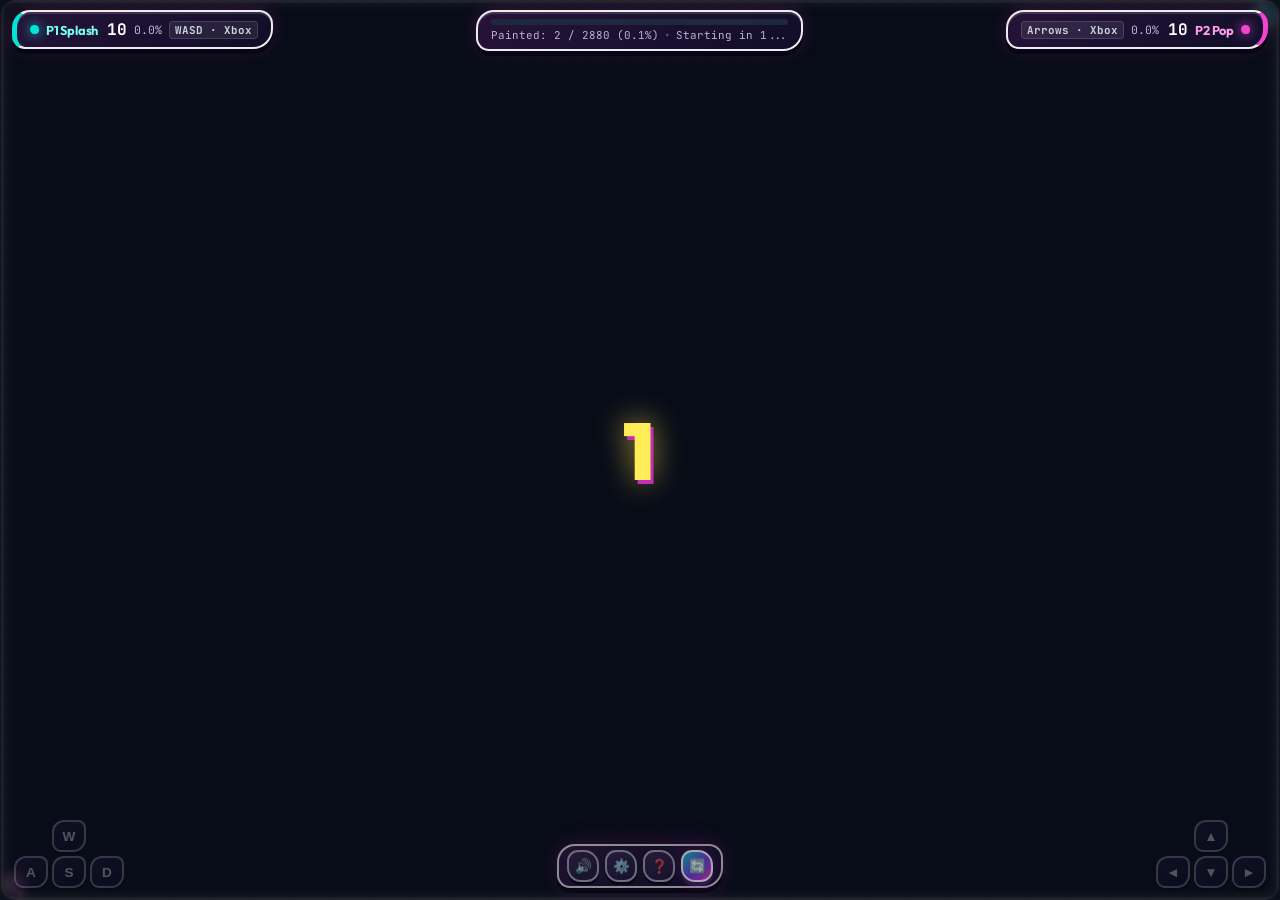
==== index.html @ 12e06cb4 "Add neon ink arcade art and Pages deployment" ====
<!DOCTYPE html>
<html lang="en">
<head>
  <meta charset="UTF-8">
  <meta name="viewport" content="width=device-width, initial-scale=1.0">
  <meta name="theme-color" content="#071226">
  <meta name="description" content="A neon-ink couch-versus arcade game. Claim the arena with glossy ink and tiny squid-like mascots.">
  <title>Territory Painter - Neon Ink Showdown</title>
  <link rel="stylesheet" href="style.css">
  <link rel="preconnect" href="https://fonts.googleapis.com">
  <link rel="preconnect" href="https://fonts.gstatic.com" crossorigin>
  <link href="https://fonts.googleapis.com/css2?family=Outfit:wght@400;600;700;800&family=JetBrains+Mono:wght@500;700&display=swap" rel="stylesheet">
</head>
<body class="fullscreen-mode">
  <!-- Minimal Floating Top HUD Layer -->
  <div class="hud-top-bar">
    <!-- Player 1 (Top Left) -->
    <div class="hud-pill p1-hud" id="cardP1">
      <div class="hud-identity">
        <span class="hud-dot p1-dot"></span>
        <strong class="hud-tag p1-tag">P1 Splash</strong>
        <span class="hud-score" id="scoreP1">10</span>
        <small class="hud-cov" id="coverageP1">0.1%</small>
        <span class="hud-keys-hint">WASD · Xbox</span>
      </div>
      <div class="effects-bar" id="effectsP1"></div>
    </div>

    <!-- Match Center Progress -->
    <div class="hud-pill center-hud">
      <div class="hud-progress-wrap">
        <div id="barP1" class="progress-fill p1-fill" style="width: 50%;"></div>
        <div id="barP2" class="progress-fill p2-fill" style="width: 50%;"></div>
      </div>
      <div class="hud-meta-row">
        <span id="unclaimedText">Painted: 2 (0.1%)</span>
        <span class="hud-dot-sep">•</span>
        <span id="gameStatusText">Battle</span>
      </div>
    </div>

    <!-- Player 2 (Top Right) -->
    <div class="hud-pill p2-hud" id="cardP2">
      <div class="hud-identity">
        <span class="hud-keys-hint">Arrows · Xbox</span>
        <small class="hud-cov" id="coverageP2">0.1%</small>
        <span class="hud-score" id="scoreP2">10</span>
        <strong class="hud-tag p2-tag">P2 Pop</strong>
        <span class="hud-dot p2-dot"></span>
      </div>
      <div class="effects-bar" id="effectsP2"></div>
    </div>
  </div>

  <!-- Minimal Floating Quick Action Icons -->
  <aside class="floating-actions">
    <button id="soundToggleBtn" class="floating-btn" title="Toggle Sound (M)">
      <span id="soundIcon">🔊</span>
    </button>
    <button id="settingsBtn" class="floating-btn" title="Settings (Grid, Speed)">
      <span>⚙️</span>
    </button>
    <button id="howToPlayBtn" class="floating-btn" title="Game Rules">
      <span>❓</span>
    </button>
    <button id="resetGameBtn" class="floating-btn primary-btn" title="Restart Match (R)">
      <span>🔄</span>
    </button>
  </aside>

  <!-- Maximum Area Game Canvas Arena -->
  <main class="arena-viewport" id="arenaViewport">
    <canvas id="gameCanvas"></canvas>
    <div id="arenaOverlay" class="arena-overlay hidden">
      <div class="countdown-text" id="countdownText">READY</div>
    </div>
  </main>

  <!-- Floating Minimal Touch D-Pads (Bottom Corners) -->
  <div class="touch-overlay">
    <!-- P1 Bottom Left D-Pad -->
    <div class="floating-dpad p1-float-dpad">
      <div class="dpad-grid">
        <div></div>
        <button class="dpad-btn" data-player="1" data-dir="up">W</button>
        <div></div>
        <button class="dpad-btn" data-player="1" data-dir="left">A</button>
        <button class="dpad-btn" data-player="1" data-dir="down">S</button>
        <button class="dpad-btn" data-player="1" data-dir="right">D</button>
      </div>
    </div>

    <!-- P2 Bottom Right D-Pad -->
    <div class="floating-dpad p2-float-dpad">
      <div class="dpad-grid">
        <div></div>
        <button class="dpad-btn" data-player="2" data-dir="up">▲</button>
        <div></div>
        <button class="dpad-btn" data-player="2" data-dir="left">◄</button>
        <button class="dpad-btn" data-player="2" data-dir="down">▼</button>
        <button class="dpad-btn" data-player="2" data-dir="right">►</button>
      </div>
    </div>
  </div>

  <!-- Hidden elements for internal tracking -->
  <div style="display: none;">
    <span id="tilesP1">1</span>
    <span id="tilesP2">1</span>
  </div>

  <!-- Settings Modal -->
  <div id="settingsModal" class="modal-backdrop hidden">
    <div class="modal-card compact-card">
      <h3>Game Settings</h3>
      <div class="settings-form">
        <div class="setting-row">
          <label for="gridSizeSelect">Arena Size:</label>
          <select id="gridSizeSelect">
            <option value="auto" selected>Maximize Screen (Full Viewport)</option>
            <option value="20">Compact (20 × 20)</option>
            <option value="30">Standard (30 × 30)</option>
            <option value="40">Huge (40 × 40)</option>
            <option value="50">Colossal (50 × 50)</option>
          </select>
        </div>
        <div class="setting-row">
          <label for="speedSelect">Speed Pace:</label>
          <select id="speedSelect">
            <option value="130">Relaxed</option>
            <option value="90" selected>Normal</option>
            <option value="65">Fast</option>
            <option value="45">Turbo</option>
          </select>
        </div>
        <div class="setting-row">
          <label for="touchToggleSelect">Touch D-Pads:</label>
          <select id="touchToggleSelect">
            <option value="auto" selected>Auto (Faint overlay)</option>
            <option value="hide">Hide (Keyboard only)</option>
            <option value="show">Always Visible</option>
          </select>
        </div>
      </div>
      <button id="closeSettingsBtn" class="action-btn primary">Apply & Close</button>
    </div>
  </div>

  <!-- Game Over Modal -->
  <div id="gameOverModal" class="modal-backdrop hidden">
    <div class="modal-card">
      <div class="winner-trophy" id="winnerTrophy">🏆</div>
      <h2 id="winnerTitle" class="winner-title">PLAYER 1 WINS!</h2>
      <p id="winnerSubtitle" class="winner-subtitle">Victory by superior territory domination!</p>

      <div class="final-stats-table">
        <div class="final-row p1-result">
          <div class="result-player">
            <span class="color-badge p1-bg"></span>
            <strong>Player 1 (Blue)</strong>
          </div>
          <div class="result-numbers">
            <span id="finalScoreP1">0 pts</span>
            <small id="finalCoverageP1">(0% tiles)</small>
          </div>
        </div>

        <div class="final-row p2-result">
          <div class="result-player">
            <span class="color-badge p2-bg"></span>
            <strong>Player 2 (Purple)</strong>
          </div>
          <div class="result-numbers">
            <span id="finalScoreP2">0 pts</span>
            <small id="finalCoverageP2">(0% tiles)</small>
          </div>
        </div>
      </div>

      <div class="modal-actions">
        <button id="modalRestartBtn" class="action-btn primary large-btn">Play Again (R)</button>
      </div>
    </div>
  </div>

  <!-- How to Play Modal -->
  <div id="rulesModal" class="modal-backdrop hidden">
    <div class="modal-card rules-card">
      <h2>How to Play</h2>
      <ul class="rules-list">
        <li>
          <strong>Ink crew:</strong> Two tiny, squid-like ink mascots.
          <br>• <span class="text-blue">Player 1 (Light Blue)</span> starts at <strong>Top-Right</strong>.
          <br>• <span class="text-purple">Player 2 (Light Purple)</span> starts at <strong>Bottom-Left</strong>.
        </li>
        <li>
          <strong>Controls:</strong> P1: <kbd>W</kbd><kbd>A</kbd><kbd>S</kbd><kbd>D</kbd> • P2: <kbd>▲</kbd><kbd>▼</kbd><kbd>◄</kbd><kbd>►</kbd>.
          <br><em>Hold to paint continuously. Xbox: left stick or D-pad; Menu opens settings, View restarts.</em>
        </li>
        <li>
          <strong>Points:</strong> +10 points per new square painted!
        </li>
        <li>
          <strong>Rules:</strong> You <strong>cannot cross or step onto the opponent's painted path</strong> unless powered up.
        </li>
        <li>
          <strong>✨ Arcade Pickups:</strong>
          <br>• 🍟 🍔 🍩 <strong>Junk food:</strong> Slows you for 5, 10, or 15 seconds.
          <br>• 🍎 🫐 🥗 <strong>Good food:</strong> Speeds you up for 5, 10, or 15 seconds.
          <br>• 👟 🛹 <strong>Shoes / skateboard:</strong> Big speed boosts for 8 or 15 seconds.
          <br>• 🍏 <strong>Golden Apple:</strong> Breach and steal territory for 15 seconds.
          <br>• ❄ <strong>Snowflake:</strong> Freezes your opponent for 5 seconds.
          <br>Items stay visible longer on larger arenas.
        </li>
      </ul>
      <button id="closeRulesBtn" class="action-btn primary">Got it!</button>
    </div>
  </div>

  <script src="game.js"></script>
</body>
</html>
---- style.css ----
:root {
  --bg-color: #050b1c;
  --panel-bg: rgba(9, 19, 43, 0.9);
  --panel-border: rgba(125, 211, 252, 0.22);
  --text-main: #f8fafc;
  --text-muted: #94a3b8;

  /* Player 1 Colors: Light Blue */
  --p1-light: #7dd3fc;
  --p1-main: #38bdf8;
  --p1-dark: #0284c7;
  --p1-glow: rgba(56, 189, 248, 0.35);

  /* Player 2 Colors: Light Purple */
  --p2-light: #d8b4fe;
  --p2-main: #c084fc;
  --p2-dark: #9333ea;
  --p2-glow: rgba(192, 132, 252, 0.35);

  --accent-gold: #facc15;
  --radius-pill: 24px;
}

* {
  box-sizing: border-box;
  margin: 0;
  padding: 0;
  user-select: none;
  -webkit-user-select: none;
}

body.fullscreen-mode {
  font-family: 'Outfit', sans-serif;
  background-color: var(--bg-color);
  background-image:
    radial-gradient(ellipse at 18% 12%, rgba(34, 211, 238, 0.18) 0%, transparent 38%),
    radial-gradient(ellipse at 88% 88%, rgba(168, 85, 247, 0.18) 0%, transparent 42%),
    linear-gradient(145deg, #071226 0%, #101334 52%, #080c1d 100%);
  color: var(--text-main);
  width: 100vw;
  height: 100vh;
  overflow: hidden;
  position: relative;
  display: flex;
  align-items: center;
  justify-content: center;
}

/* Max Area Canvas Viewport */
.arena-viewport {
  position: absolute;
  inset: 0;
  display: flex;
  align-items: center;
  justify-content: center;
  z-index: 1;
}

#gameCanvas {
  display: block;
  background-color: #0b1630;
  border: 2px solid rgba(125, 211, 252, 0.25);
  border-radius: 10px;
  box-shadow: 0 0 0 5px rgba(7, 18, 38, 0.65), 0 0 45px rgba(34, 211, 238, 0.16), 0 25px 80px rgba(0, 0, 0, 0.65);
  image-rendering: pixelated;
  max-width: 100vw;
  max-height: 100vh;
}

/* Minimal Floating Top HUD Layer */
.hud-top-bar {
  position: fixed;
  top: 10px;
  left: 12px;
  right: 12px;
  display: flex;
  justify-content: space-between;
  align-items: flex-start;
  pointer-events: none;
  z-index: 40;
  gap: 8px;
}

.hud-pill {
  pointer-events: auto;
  background: var(--panel-bg);
  backdrop-filter: blur(12px);
  border: 1px solid var(--panel-border);
  border-radius: 14px;
  padding: 7px 13px;
  box-shadow: 0 8px 28px rgba(0, 0, 0, 0.42), inset 0 1px rgba(255, 255, 255, 0.08);
  display: flex;
  flex-direction: column;
  transition: transform 0.2s, box-shadow 0.2s;
}

.hud-pill:hover {
  transform: translateY(-1px);
  box-shadow: 0 6px 22px rgba(0, 0, 0, 0.6);
}

.p1-hud {
  border-left: 3px solid var(--p1-main);
}

.p2-hud {
  border-right: 3px solid var(--p2-main);
}

.hud-identity {
  display: flex;
  align-items: center;
  gap: 7px;
}

.hud-dot {
  width: 9px;
  height: 9px;
  border-radius: 2px;
  display: inline-block;
}

.p1-dot {
  background: var(--p1-light);
  box-shadow: 0 0 8px var(--p1-main);
}

.p2-dot {
  background: var(--p2-light);
  box-shadow: 0 0 8px var(--p2-main);
}

.hud-tag {
  font-size: 0.8rem;
  font-weight: 700;
  letter-spacing: -0.2px;
}

.p1-tag {
  color: var(--p1-light);
}

.p2-tag {
  color: var(--p2-light);
}

.hud-score {
  font-family: 'JetBrains Mono', monospace;
  font-size: 1rem;
  font-weight: 700;
  color: #fff;
  margin-left: 2px;
}

.hud-cov {
  font-size: 0.72rem;
  color: var(--text-muted);
  font-family: 'JetBrains Mono', monospace;
}

.hud-keys-hint {
  font-family: 'JetBrains Mono', monospace;
  font-size: 0.68rem;
  font-weight: 700;
  background: rgba(255, 255, 255, 0.08);
  border: 1px solid rgba(255, 255, 255, 0.14);
  padding: 1px 5px;
  border-radius: 4px;
  color: #cbd5e1;
}

/* Center Match Progress */
.center-hud {
  align-items: center;
  min-width: 170px;
}

.hud-progress-wrap {
  width: 100%;
  height: 6px;
  background: #1e293b;
  border-radius: 4px;
  overflow: hidden;
  display: flex;
}

.progress-fill {
  height: 100%;
  transition: width 0.25s ease;
}

.p1-fill {
  background: linear-gradient(90deg, #0284c7, var(--p1-light));
}

.p2-fill {
  background: linear-gradient(90deg, var(--p2-light), #9333ea);
}

.hud-meta-row {
  display: flex;
  align-items: center;
  gap: 5px;
  font-size: 0.68rem;
  color: var(--text-muted);
  margin-top: 3px;
  font-family: 'JetBrains Mono', monospace;
}

.hud-dot-sep {
  opacity: 0.4;
}

/* Effects & Buffs Bar */
.effects-bar {
  display: flex;
  flex-wrap: wrap;
  gap: 4px;
  margin-top: 3px;
}

.effects-bar:empty {
  display: none;
}

.effect-pill {
  display: inline-flex;
  align-items: center;
  gap: 3px;
  padding: 1px 6px;
  border-radius: 10px;
  font-family: 'JetBrains Mono', monospace;
  font-size: 0.65rem;
  font-weight: 700;
  animation: popIn 0.2s cubic-bezier(0.175, 0.885, 0.32, 1.275);
}

.effect-speed {
  background: rgba(16, 185, 129, 0.2);
  border: 1px solid rgba(16, 185, 129, 0.5);
  color: #6ee7b7;
  box-shadow: 0 0 8px rgba(16, 185, 129, 0.25);
}

.effect-slow {
  background: rgba(239, 68, 68, 0.2);
  border: 1px solid rgba(239, 68, 68, 0.5);
  color: #fca5a5;
  box-shadow: 0 0 8px rgba(239, 68, 68, 0.25);
}

.effect-apple {
  background: rgba(250, 204, 21, 0.25);
  border: 1px solid rgba(250, 204, 21, 0.7);
  color: #fef08a;
  box-shadow: 0 0 12px rgba(250, 204, 21, 0.5);
  animation: popIn 0.2s, goldPulse 1.2s infinite alternate;
}

@keyframes goldPulse {
  0% { box-shadow: 0 0 4px rgba(250, 204, 21, 0.3); }
  100% { box-shadow: 0 0 14px rgba(250, 204, 21, 0.7); }
}

@keyframes popIn {
  from { transform: scale(0.6); opacity: 0; }
  to { transform: scale(1); opacity: 1; }
}

/* Minimal Floating Quick Action Icons (Bottom Center) */
.floating-actions {
  position: fixed;
  bottom: 12px;
  left: 50%;
  transform: translateX(-50%);
  display: flex;
  gap: 6px;
  background: rgba(9, 19, 43, 0.88);
  backdrop-filter: blur(12px);
  padding: 4px 8px;
  border-radius: 16px;
  border: 1px solid var(--panel-border);
  box-shadow: 0 6px 20px rgba(0, 0, 0, 0.5);
  z-index: 45;
  opacity: 0.65;
  transition: opacity 0.2s, transform 0.2s;
}

.floating-actions:hover {
  opacity: 1;
  transform: translateX(-50%) translateY(-1px);
}

.floating-btn {
  background: rgba(255, 255, 255, 0.08);
  border: 1px solid rgba(255, 255, 255, 0.12);
  color: #fff;
  width: 32px;
  height: 32px;
  border-radius: 50%;
  display: flex;
  align-items: center;
  justify-content: center;
  font-size: 0.85rem;
  cursor: pointer;
  transition: all 0.15s;
}

.floating-btn:hover {
  background: rgba(255, 255, 255, 0.2);
  transform: scale(1.08);
}

.floating-btn.primary-btn {
  background: linear-gradient(135deg, #2563eb, #3b82f6);
  border-color: rgba(96, 165, 250, 0.5);
  box-shadow: 0 2px 8px rgba(37, 99, 235, 0.4);
}

/* Floating Minimal Touch D-Pads */
.touch-overlay {
  position: fixed;
  inset: 0;
  pointer-events: none;
  z-index: 35;
}

.floating-dpad {
  position: absolute;
  bottom: 12px;
  pointer-events: auto;
  opacity: 0.3;
  transition: opacity 0.2s;
}

.floating-dpad:hover,
.floating-dpad:focus-within {
  opacity: 0.85;
}

.floating-dpad.hidden-touch {
  display: none !important;
}

.floating-dpad.always-show {
  opacity: 0.85 !important;
}

.p1-float-dpad {
  left: 14px;
}

.p2-float-dpad {
  right: 14px;
}

.dpad-grid {
  display: grid;
  grid-template-columns: repeat(3, 34px);
  grid-template-rows: repeat(2, 32px);
  gap: 4px;
}

.dpad-btn {
  background: rgba(15, 23, 42, 0.8);
  border: 1px solid rgba(255, 255, 255, 0.18);
  backdrop-filter: blur(8px);
  border-radius: 6px;
  color: #fff;
  font-weight: 700;
  font-size: 0.85rem;
  display: flex;
  align-items: center;
  justify-content: center;
  cursor: pointer;
  transition: transform 0.08s, background-color 0.08s;
  box-shadow: 0 2px 5px rgba(0, 0, 0, 0.3);
}

.p1-float-dpad .dpad-btn:active {
  background: var(--p1-main);
  color: #070a13;
  transform: scale(0.92);
}

.p2-float-dpad .dpad-btn:active {
  background: var(--p2-main);
  color: #070a13;
  transform: scale(0.92);
}

/* Countdown Overlay */
.arena-overlay {
  position: absolute;
  inset: 0;
  display: flex;
  align-items: center;
  justify-content: center;
  background: rgba(7, 10, 19, 0.82);
  backdrop-filter: blur(5px);
  z-index: 60;
  transition: opacity 0.3s;
}

.arena-overlay.hidden {
  display: none;
}

.countdown-text {
  font-size: 5rem;
  font-weight: 900;
  letter-spacing: 2px;
  color: var(--accent-gold);
  text-shadow: 0 0 35px rgba(250, 204, 21, 0.8);
  user-select: none;
}

.countdown-text.pop {
  animation: countdownPop 0.45s cubic-bezier(0.175, 0.885, 0.32, 1.275);
}

.countdown-text.go {
  color: #10b981;
  text-shadow: 0 0 40px rgba(16, 185, 129, 0.9);
}

@keyframes countdownPop {
  0% { transform: scale(0.3); opacity: 0; }
  50% { transform: scale(1.3); opacity: 1; }
  100% { transform: scale(1); opacity: 1; }
}

/* Modals */
.modal-backdrop {
  position: fixed;
  inset: 0;
  background: rgba(7, 10, 18, 0.85);
  backdrop-filter: blur(10px);
  display: flex;
  align-items: center;
  justify-content: center;
  z-index: 100;
  padding: 16px;
  animation: fadeIn 0.2s ease-out;
}

.modal-backdrop.hidden {
  display: none;
}

.modal-card {
  background: #111827;
  border: 1px solid rgba(255, 255, 255, 0.12);
  border-radius: 18px;
  padding: 24px;
  width: 100%;
  max-width: 440px;
  box-shadow: 0 20px 50px rgba(0, 0, 0, 0.7);
  text-align: center;
  display: flex;
  flex-direction: column;
  gap: 14px;
  animation: slideUp 0.25s cubic-bezier(0.16, 1, 0.3, 1);
}

.compact-card {
  max-width: 380px;
  text-align: left;
}

.settings-form {
  display: flex;
  flex-direction: column;
  gap: 12px;
  margin: 6px 0;
}

.setting-row {
  display: flex;
  justify-content: space-between;
  align-items: center;
  font-size: 0.88rem;
  color: var(--text-muted);
}

.setting-row select {
  background: #1e293b;
  color: #fff;
  border: 1px solid var(--panel-border);
  padding: 6px 10px;
  border-radius: 6px;
  font-family: inherit;
  font-size: 0.84rem;
  outline: none;
  cursor: pointer;
}

.winner-trophy {
  font-size: 3.2rem;
  animation: bounce 1.2s infinite alternate;
}

@keyframes bounce {
  from { transform: translateY(0); }
  to { transform: translateY(-7px); }
}

.winner-title {
  font-size: 1.7rem;
  font-weight: 800;
  letter-spacing: -0.5px;
}

.winner-subtitle {
  color: var(--text-muted);
  font-size: 0.88rem;
}

.final-stats-table {
  background: rgba(15, 23, 42, 0.75);
  border: 1px solid rgba(255, 255, 255, 0.08);
  border-radius: 10px;
  padding: 12px;
  display: flex;
  flex-direction: column;
  gap: 8px;
}

.final-row {
  display: flex;
  justify-content: space-between;
  align-items: center;
  padding: 4px;
}

.result-player {
  display: flex;
  align-items: center;
  gap: 8px;
}

.color-badge {
  width: 12px;
  height: 12px;
  border-radius: 3px;
}

.p1-bg {
  background: var(--p1-light);
  box-shadow: 0 0 8px var(--p1-main);
}

.p2-bg {
  background: var(--p2-light);
  box-shadow: 0 0 8px var(--p2-main);
}

.result-numbers {
  font-family: 'JetBrains Mono', monospace;
  font-size: 1.1rem;
  font-weight: 700;
}

.result-numbers small {
  font-size: 0.75rem;
  color: var(--text-muted);
  margin-left: 6px;
}

.action-btn {
  font-family: inherit;
  font-size: 0.88rem;
  font-weight: 600;
  background: rgba(255, 255, 255, 0.08);
  border: 1px solid var(--panel-border);
  color: var(--text-main);
  padding: 9px 16px;
  border-radius: 8px;
  cursor: pointer;
  transition: all 0.15s;
  display: inline-flex;
  align-items: center;
  justify-content: center;
  gap: 6px;
}

.action-btn:hover {
  background: rgba(255, 255, 255, 0.15);
}

.action-btn.primary {
  background: linear-gradient(135deg, #0891b2, #2563eb 55%, #7c3aed);
  border-color: rgba(103, 232, 249, 0.55);
  color: #fff;
  box-shadow: 0 4px 14px rgba(37, 99, 235, 0.35);
}

.hud-pill, .floating-actions, .modal-card, .floating-btn, .action-btn {
  -webkit-tap-highlight-color: transparent;
}

@media (max-width: 800px) {
  #gameCanvas { border-radius: 0; }
  .hud-pill { padding: 5px 8px; }
  .hud-keys-hint { display: none; }
}

.large-btn {
  padding: 11px 20px;
  width: 100%;
}

/* Rules Modal */
.rules-card {
  text-align: left;
}

.rules-card h2 {
  font-size: 1.3rem;
  font-weight: 800;
  margin-bottom: 6px;
}

.rules-list {
  list-style: none;
  display: flex;
  flex-direction: column;
  gap: 10px;
  font-size: 0.85rem;
  color: #cbd5e1;
  line-height: 1.4;
}

.text-blue {
  color: var(--p1-light);
  font-weight: 700;
}

.text-purple {
  color: var(--p2-light);
  font-weight: 700;
}

/* Neon ink arcade direction */
:root {
  --bg-color: #070817;
  --panel-bg: rgba(19, 13, 38, 0.88);
  --panel-border: rgba(255, 255, 255, 0.2);
  --text-main: #fffaff;
  --text-muted: #c1afcf;
  --p1-light: #8dfff3;
  --p1-main: #00d7d8;
  --p1-dark: #008b9f;
  --p1-glow: rgba(0, 239, 221, 0.38);
  --p2-light: #ffc0f4;
  --p2-main: #ee38cf;
  --p2-dark: #a8179e;
  --p2-glow: rgba(255, 42, 210, 0.36);
  --accent-gold: #ffe15c;
}

body.fullscreen-mode {
  background-color: #070817;
  background-image:
    radial-gradient(ellipse at 8% 13%, rgba(0, 225, 216, 0.16), transparent 33%),
    radial-gradient(ellipse at 92% 85%, rgba(246, 34, 192, 0.15), transparent 36%),
    radial-gradient(circle at 50% 50%, #17102d 0%, #080817 72%);
}

#gameCanvas {
  background-color: #10162d;
  border: 3px solid rgba(255, 255, 255, 0.84);
  border-radius: 15px;
  box-shadow: 0 0 0 5px rgba(9, 7, 24, 0.92),
    0 0 0 8px rgba(0, 226, 214, 0.32),
    0 0 40px rgba(0, 226, 214, 0.22),
    0 20px 75px rgba(0, 0, 0, 0.72);
  image-rendering: auto;
}

.hud-pill {
  border: 2px solid rgba(255, 255, 255, 0.92);
  border-radius: 18px 14px 20px 13px;
  background: linear-gradient(145deg, rgba(40, 20, 58, 0.96), rgba(17, 15, 42, 0.94));
  box-shadow: 0 5px 0 rgba(4, 4, 18, 0.8), 0 0 18px rgba(237, 50, 205, 0.2), inset 0 2px rgba(255, 255, 255, 0.14);
}

.p1-hud { border-left: 5px solid #00e5d5; }
.p2-hud { border-right: 5px solid #f245cf; }
.p1-dot, .p2-dot { border-radius: 50% 50% 46% 54%; }
.p1-dot { background: #00e5d5; box-shadow: 0 0 12px #00e5d5; }
.p2-dot { background: #f245cf; box-shadow: 0 0 12px #f245cf; }
.p1-tag, .p1-fill { color: #74fff0; }
.p2-tag { color: #ff9cec; }
.p1-fill { background: linear-gradient(90deg, #00a6ac, #42fff0); }
.p2-fill { background: linear-gradient(90deg, #ff9ce9, #bd28d4); }

.floating-actions {
  border: 2px solid rgba(255, 255, 255, 0.82);
  border-radius: 18px 14px 20px 13px;
  background: linear-gradient(140deg, rgba(49, 23, 66, 0.96), rgba(12, 14, 39, 0.96));
  box-shadow: 0 5px 0 #050512, 0 0 24px rgba(231, 44, 204, 0.27);
}

.floating-btn {
  border: 2px solid rgba(255, 255, 255, 0.58);
  border-radius: 11px 15px 12px 14px;
  background: linear-gradient(145deg, #39244f, #1a1939);
  box-shadow: 0 3px 0 #090817;
}

.floating-btn.primary-btn,
.action-btn.primary {
  background: linear-gradient(135deg, #00cfc8, #773be4 54%, #ed37c4);
  border-color: #fff;
  box-shadow: 0 4px 0 #4b1c68, 0 0 18px rgba(236, 48, 204, 0.32);
}

.dpad-btn {
  border: 2px solid rgba(255, 255, 255, 0.6);
  border-radius: 12px 8px 13px 9px;
  background: linear-gradient(145deg, rgba(47, 26, 66, 0.94), rgba(13, 17, 43, 0.94));
  box-shadow: 0 3px 0 rgba(4, 4, 18, 0.8);
}

.modal-card {
  border: 2px solid rgba(255, 255, 255, 0.8);
  border-radius: 24px 18px 26px 17px;
  background: linear-gradient(150deg, #25183e, #11152f 70%);
  box-shadow: 0 8px 0 #070716, 0 0 40px rgba(233, 47, 201, 0.23);
}

.countdown-text {
  color: #ffed58;
  text-shadow: 3px 4px 0 #c52db3, 0 0 30px rgba(255, 227, 77, 0.7);
}

.countdown-text.go {
  color: #8dfff3;
  text-shadow: 3px 4px 0 #008caa, 0 0 34px rgba(0, 239, 221, 0.75);
}

.floating-btn:active, .action-btn:active, .dpad-btn:active {
  transform: translateY(3px) scale(0.96);
  box-shadow: 0 0 0 transparent;
}

@media (prefers-reduced-motion: no-preference) {
  .hud-pill, .floating-btn, .action-btn { animation: inkBounce 3.2s ease-in-out infinite; }
  .hud-pill:nth-child(2) { animation-delay: -1.1s; }
  .hud-pill:nth-child(3) { animation-delay: -2.2s; }
}

@keyframes inkBounce {
  0%, 86%, 100% { transform: translateY(0) rotate(0); }
  90% { transform: translateY(-3px) rotate(-0.5deg); }
  94% { transform: translateY(1px) rotate(0.4deg); }
}

@keyframes fadeIn {
  from { opacity: 0; }
  to { opacity: 1; }
}

@keyframes slideUp {
  from { opacity: 0; transform: translateY(16px); }
  to { opacity: 1; transform: translateY(0); }
}

/* Mobile responsive */
@media (max-width: 600px) {
  .hud-top-bar {
    flex-wrap: wrap;
    justify-content: center;
  }
  .center-hud {
    order: 3;
    width: 100%;
  }
}
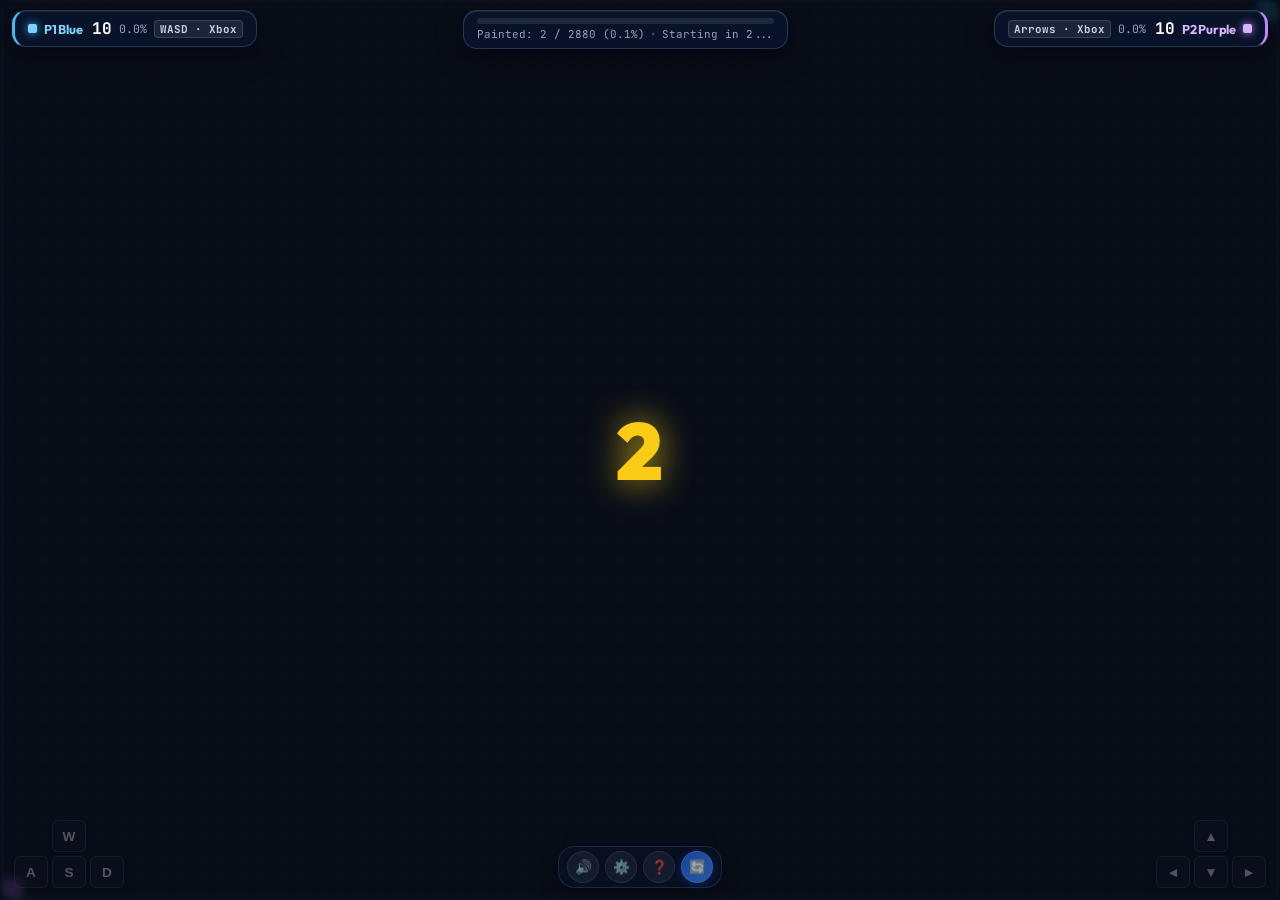
==== commit 63e44422: "Revert "Add neon ink arcade art and Pages deployment" This reverts commit 12e06cb4f7cf4aa41c089c64fd" ====
--- a/index.html
+++ b/index.html
@@ -4,8 +4,7 @@
   <meta charset="UTF-8">
   <meta name="viewport" content="width=device-width, initial-scale=1.0">
   <meta name="theme-color" content="#071226">
-  <meta name="description" content="A neon-ink couch-versus arcade game. Claim the arena with glossy ink and tiny squid-like mascots.">
-  <title>Territory Painter - Neon Ink Showdown</title>
+  <title>Territory Painter - Arcade Arena</title>
   <link rel="stylesheet" href="style.css">
   <link rel="preconnect" href="https://fonts.googleapis.com">
   <link rel="preconnect" href="https://fonts.gstatic.com" crossorigin>
@@ -18,7 +17,7 @@
     <div class="hud-pill p1-hud" id="cardP1">
       <div class="hud-identity">
         <span class="hud-dot p1-dot"></span>
-        <strong class="hud-tag p1-tag">P1 Splash</strong>
+        <strong class="hud-tag p1-tag">P1 Blue</strong>
         <span class="hud-score" id="scoreP1">10</span>
         <small class="hud-cov" id="coverageP1">0.1%</small>
         <span class="hud-keys-hint">WASD · Xbox</span>
@@ -45,7 +44,7 @@
         <span class="hud-keys-hint">Arrows · Xbox</span>
         <small class="hud-cov" id="coverageP2">0.1%</small>
         <span class="hud-score" id="scoreP2">10</span>
-        <strong class="hud-tag p2-tag">P2 Pop</strong>
+        <strong class="hud-tag p2-tag">P2 Purple</strong>
         <span class="hud-dot p2-dot"></span>
       </div>
       <div class="effects-bar" id="effectsP2"></div>
@@ -189,7 +188,7 @@
       <h2>How to Play</h2>
       <ul class="rules-list">
         <li>
-          <strong>Ink crew:</strong> Two tiny, squid-like ink mascots.
+          <strong>Characters:</strong> 2 boxes of 20×20 px.
           <br>• <span class="text-blue">Player 1 (Light Blue)</span> starts at <strong>Top-Right</strong>.
           <br>• <span class="text-purple">Player 2 (Light Purple)</span> starts at <strong>Bottom-Left</strong>.
         </li>
--- a/style.css
+++ b/style.css
@@ -641,122 +641,6 @@
   font-weight: 700;
 }
 
-/* Neon ink arcade direction */
-:root {
-  --bg-color: #070817;
-  --panel-bg: rgba(19, 13, 38, 0.88);
-  --panel-border: rgba(255, 255, 255, 0.2);
-  --text-main: #fffaff;
-  --text-muted: #c1afcf;
-  --p1-light: #8dfff3;
-  --p1-main: #00d7d8;
-  --p1-dark: #008b9f;
-  --p1-glow: rgba(0, 239, 221, 0.38);
-  --p2-light: #ffc0f4;
-  --p2-main: #ee38cf;
-  --p2-dark: #a8179e;
-  --p2-glow: rgba(255, 42, 210, 0.36);
-  --accent-gold: #ffe15c;
-}
-
-body.fullscreen-mode {
-  background-color: #070817;
-  background-image:
-    radial-gradient(ellipse at 8% 13%, rgba(0, 225, 216, 0.16), transparent 33%),
-    radial-gradient(ellipse at 92% 85%, rgba(246, 34, 192, 0.15), transparent 36%),
-    radial-gradient(circle at 50% 50%, #17102d 0%, #080817 72%);
-}
-
-#gameCanvas {
-  background-color: #10162d;
-  border: 3px solid rgba(255, 255, 255, 0.84);
-  border-radius: 15px;
-  box-shadow: 0 0 0 5px rgba(9, 7, 24, 0.92),
-    0 0 0 8px rgba(0, 226, 214, 0.32),
-    0 0 40px rgba(0, 226, 214, 0.22),
-    0 20px 75px rgba(0, 0, 0, 0.72);
-  image-rendering: auto;
-}
-
-.hud-pill {
-  border: 2px solid rgba(255, 255, 255, 0.92);
-  border-radius: 18px 14px 20px 13px;
-  background: linear-gradient(145deg, rgba(40, 20, 58, 0.96), rgba(17, 15, 42, 0.94));
-  box-shadow: 0 5px 0 rgba(4, 4, 18, 0.8), 0 0 18px rgba(237, 50, 205, 0.2), inset 0 2px rgba(255, 255, 255, 0.14);
-}
-
-.p1-hud { border-left: 5px solid #00e5d5; }
-.p2-hud { border-right: 5px solid #f245cf; }
-.p1-dot, .p2-dot { border-radius: 50% 50% 46% 54%; }
-.p1-dot { background: #00e5d5; box-shadow: 0 0 12px #00e5d5; }
-.p2-dot { background: #f245cf; box-shadow: 0 0 12px #f245cf; }
-.p1-tag, .p1-fill { color: #74fff0; }
-.p2-tag { color: #ff9cec; }
-.p1-fill { background: linear-gradient(90deg, #00a6ac, #42fff0); }
-.p2-fill { background: linear-gradient(90deg, #ff9ce9, #bd28d4); }
-
-.floating-actions {
-  border: 2px solid rgba(255, 255, 255, 0.82);
-  border-radius: 18px 14px 20px 13px;
-  background: linear-gradient(140deg, rgba(49, 23, 66, 0.96), rgba(12, 14, 39, 0.96));
-  box-shadow: 0 5px 0 #050512, 0 0 24px rgba(231, 44, 204, 0.27);
-}
-
-.floating-btn {
-  border: 2px solid rgba(255, 255, 255, 0.58);
-  border-radius: 11px 15px 12px 14px;
-  background: linear-gradient(145deg, #39244f, #1a1939);
-  box-shadow: 0 3px 0 #090817;
-}
-
-.floating-btn.primary-btn,
-.action-btn.primary {
-  background: linear-gradient(135deg, #00cfc8, #773be4 54%, #ed37c4);
-  border-color: #fff;
-  box-shadow: 0 4px 0 #4b1c68, 0 0 18px rgba(236, 48, 204, 0.32);
-}
-
-.dpad-btn {
-  border: 2px solid rgba(255, 255, 255, 0.6);
-  border-radius: 12px 8px 13px 9px;
-  background: linear-gradient(145deg, rgba(47, 26, 66, 0.94), rgba(13, 17, 43, 0.94));
-  box-shadow: 0 3px 0 rgba(4, 4, 18, 0.8);
-}
-
-.modal-card {
-  border: 2px solid rgba(255, 255, 255, 0.8);
-  border-radius: 24px 18px 26px 17px;
-  background: linear-gradient(150deg, #25183e, #11152f 70%);
-  box-shadow: 0 8px 0 #070716, 0 0 40px rgba(233, 47, 201, 0.23);
-}
-
-.countdown-text {
-  color: #ffed58;
-  text-shadow: 3px 4px 0 #c52db3, 0 0 30px rgba(255, 227, 77, 0.7);
-}
-
-.countdown-text.go {
-  color: #8dfff3;
-  text-shadow: 3px 4px 0 #008caa, 0 0 34px rgba(0, 239, 221, 0.75);
-}
-
-.floating-btn:active, .action-btn:active, .dpad-btn:active {
-  transform: translateY(3px) scale(0.96);
-  box-shadow: 0 0 0 transparent;
-}
-
-@media (prefers-reduced-motion: no-preference) {
-  .hud-pill, .floating-btn, .action-btn { animation: inkBounce 3.2s ease-in-out infinite; }
-  .hud-pill:nth-child(2) { animation-delay: -1.1s; }
-  .hud-pill:nth-child(3) { animation-delay: -2.2s; }
-}
-
-@keyframes inkBounce {
-  0%, 86%, 100% { transform: translateY(0) rotate(0); }
-  90% { transform: translateY(-3px) rotate(-0.5deg); }
-  94% { transform: translateY(1px) rotate(0.4deg); }
-}
-
 @keyframes fadeIn {
   from { opacity: 0; }
   to { opacity: 1; }
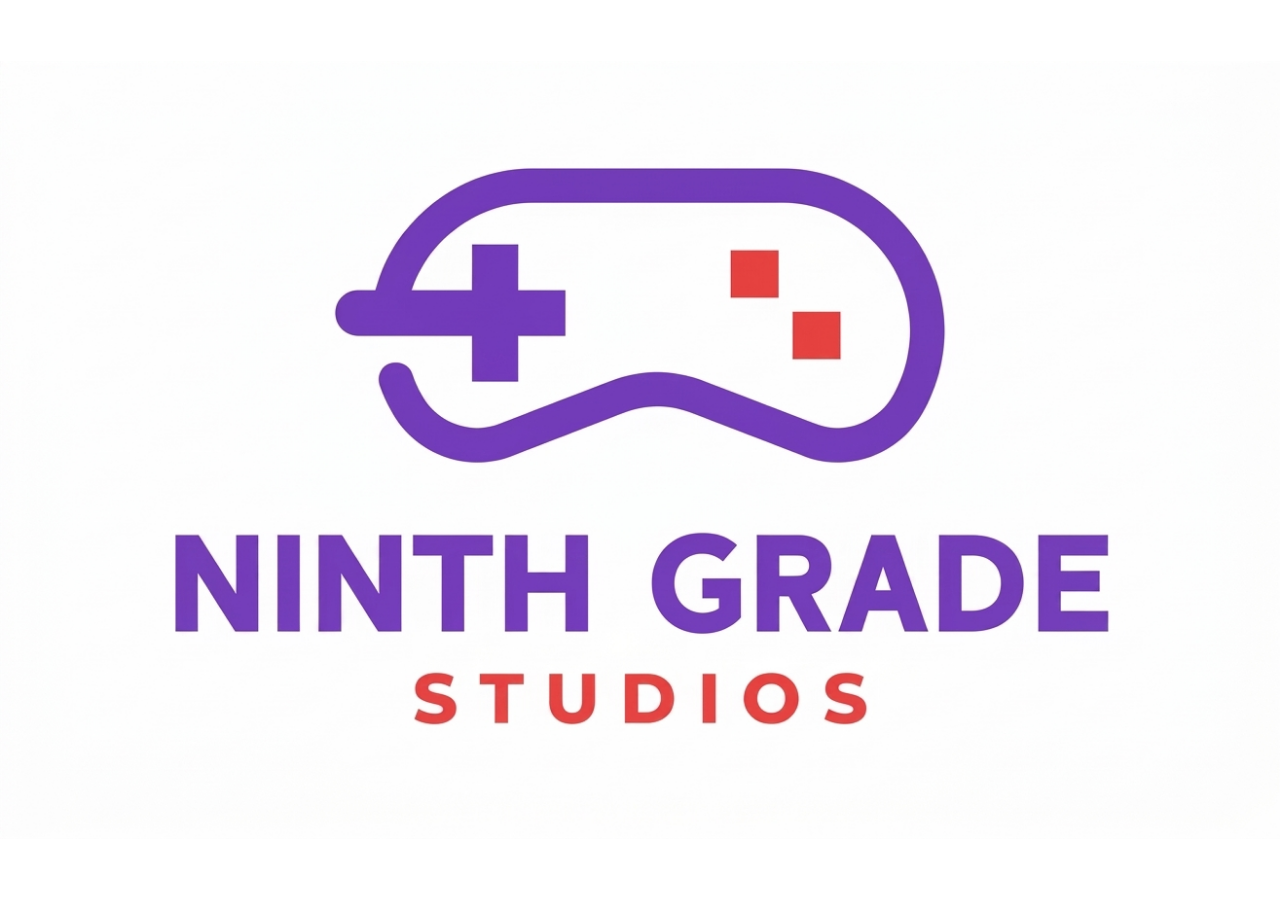
==== commit 186099c2: "Add image intro and Play start gate" ====
--- a/index.html
+++ b/index.html
@@ -5,12 +5,17 @@
   <meta name="viewport" content="width=device-width, initial-scale=1.0">
   <meta name="theme-color" content="#071226">
   <title>Territory Painter - Arcade Arena</title>
+  <link rel="icon" type="image/svg+xml" href="favicon.svg">
   <link rel="stylesheet" href="style.css">
   <link rel="preconnect" href="https://fonts.googleapis.com">
   <link rel="preconnect" href="https://fonts.gstatic.com" crossorigin>
   <link href="https://fonts.googleapis.com/css2?family=Outfit:wght@400;600;700;800&family=JetBrains+Mono:wght@500;700&display=swap" rel="stylesheet">
 </head>
 <body class="fullscreen-mode">
+  <div id="introSplash" class="intro-splash" role="img" aria-label="Ninth grade splash screen">
+    <img src="ninth-grade.jpeg" alt="Ninth grade" fetchpriority="high">
+  </div>
+
   <!-- Minimal Floating Top HUD Layer -->
   <div class="hud-top-bar">
     <!-- Player 1 (Top Left) -->
@@ -74,6 +79,16 @@
       <div class="countdown-text" id="countdownText">READY</div>
     </div>
   </main>
+
+  <section id="playGate" class="play-gate hidden" aria-labelledby="playTitle">
+    <div class="play-card">
+      <span class="play-kicker">TERRITORY PAINTER</span>
+      <h1 id="playTitle">Ready to make a splash?</h1>
+      <p>Paint the arena, scoop up power-ups, and claim the most territory.</p>
+      <button id="playGameBtn" class="action-btn primary play-button" type="button">Play</button>
+      <small>WASD + arrow keys · Xbox controller ready</small>
+    </div>
+  </section>
 
   <!-- Floating Minimal Touch D-Pads (Bottom Corners) -->
   <div class="touch-overlay">
@@ -219,3 +234,5 @@
   <script src="game.js"></script>
 </body>
 </html>
+
+\r\n
--- a/style.css
+++ b/style.css
@@ -662,3 +662,94 @@
     width: 100%;
   }
 }
+
+/* Opening splash and explicit start gate */
+.intro-splash {
+  position: fixed;
+  inset: 0;
+  z-index: 200;
+  display: flex;
+  align-items: center;
+  justify-content: center;
+  overflow: hidden;
+  background: #fff;
+  opacity: 1;
+  transition: opacity 500ms ease;
+}
+
+.intro-splash img {
+  display: block;
+  width: 100%;
+  height: 100%;
+  object-fit: contain;
+  opacity: 0;
+  animation: introImageFadeIn 650ms ease-out forwards;
+}
+
+.intro-splash.fade-out { opacity: 0; pointer-events: none; }
+.intro-splash.hidden, .play-gate.hidden { display: none !important; }
+
+@keyframes introImageFadeIn {
+  from { opacity: 0; }
+  to { opacity: 1; }
+}
+
+.play-gate {
+  position: fixed;
+  inset: 0;
+  z-index: 120;
+  display: grid;
+  place-items: center;
+  padding: 24px;
+  background: rgba(6, 8, 22, 0.58);
+  backdrop-filter: blur(5px);
+  animation: fadeIn 350ms ease-out;
+}
+
+.play-card {
+  width: min(100%, 440px);
+  padding: 32px 30px;
+  display: flex;
+  flex-direction: column;
+  align-items: center;
+  gap: 13px;
+  text-align: center;
+  background: linear-gradient(145deg, rgba(20, 35, 65, 0.97), rgba(39, 25, 66, 0.97));
+  border: 2px solid rgba(125, 211, 252, 0.7);
+  border-radius: 24px;
+  box-shadow: 0 18px 55px rgba(0, 0, 0, 0.6), 0 0 35px rgba(56, 189, 248, 0.2);
+}
+
+.play-kicker {
+  color: #7dd3fc;
+  font-family: 'JetBrains Mono', monospace;
+  font-size: 0.75rem;
+  font-weight: 700;
+  letter-spacing: 0.16em;
+}
+
+.play-card h1 {
+  color: #fff;
+  font-size: clamp(1.7rem, 5vw, 2.25rem);
+  line-height: 1.1;
+}
+
+.play-card p { color: #cbd5e1; max-width: 32ch; }
+
+.play-button {
+  min-width: 190px;
+  min-height: 54px;
+  margin-top: 5px;
+  border-radius: 14px;
+  font-size: 1.12rem;
+  font-weight: 800;
+  letter-spacing: 0.04em;
+  box-shadow: 0 5px 0 #154a9d, 0 8px 20px rgba(37, 99, 235, 0.38);
+}
+
+.play-button:hover { transform: translateY(-2px) scale(1.03); }
+.play-card small { color: #aebbd0; font-size: 0.75rem; }
+
+@media (prefers-reduced-motion: reduce) {
+  .intro-splash, .intro-splash img, .play-gate { animation-duration: 1ms; transition-duration: 1ms; }
+}
